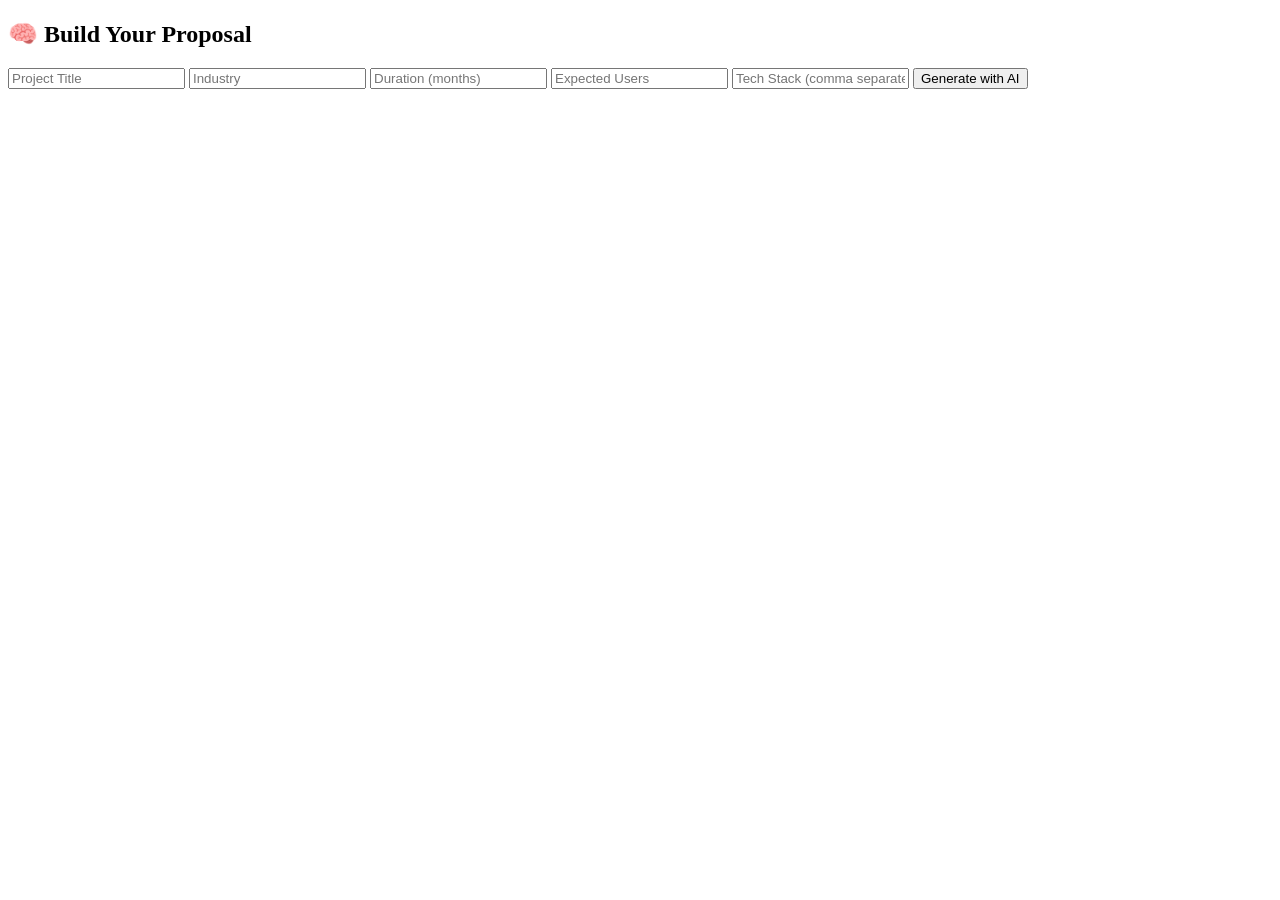
==== create.html @ b64f91d8 "Rename frontend/create.html to create.html" ====
<!DOCTYPE html>
<html>
<head>
  <title>Create Proposal</title>
  <link rel="stylesheet" href="css/style.css">
</head>
<body>

<div class="glass-card">
  <h2>🧠 Build Your Proposal</h2>

  <input id="title" placeholder="Project Title">
  <input id="industry" placeholder="Industry">
  <input id="duration" type="number" placeholder="Duration (months)">
  <input id="users" type="number" placeholder="Expected Users">
  <input id="tech" placeholder="Tech Stack (comma separated)">

<button onclick="generate()">Generate with AI</button>
<div id="loader" class="loader hidden"></div>
</div>

<script src="js/app.js"></script>
</body>
</html>
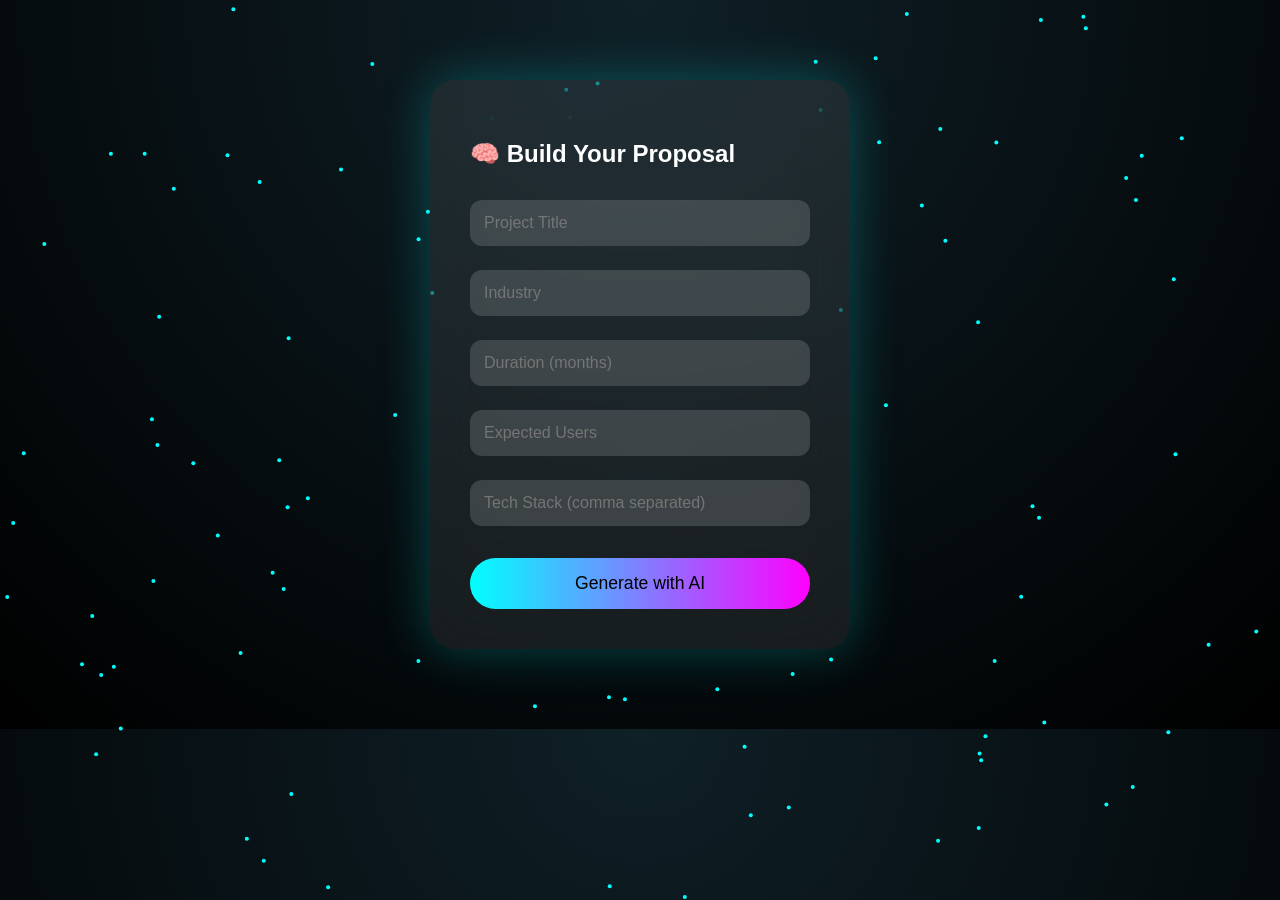
==== commit 9660ff5a: "Update create.html" ====
--- a/create.html
+++ b/create.html
@@ -1,24 +1,54 @@
 <!DOCTYPE html>
-<html>
+<html lang="en">
+
 <head>
+  <meta charset="UTF-8">
+  <meta name="viewport" content="width=device-width, initial-scale=1.0">
+
   <title>Create Proposal</title>
-  <link rel="stylesheet" href="css/style.css">
+
+  <!-- ✅ Correct GitHub Pages CSS Path -->
+  <link rel="stylesheet" href="./style.css">
 </head>
+
 <body>
 
-<div class="glass-card">
-  <h2>🧠 Build Your Proposal</h2>
+  <!-- Neural Background -->
+  <canvas id="network"></canvas>
 
-  <input id="title" placeholder="Project Title">
-  <input id="industry" placeholder="Industry">
-  <input id="duration" type="number" placeholder="Duration (months)">
-  <input id="users" type="number" placeholder="Expected Users">
-  <input id="tech" placeholder="Tech Stack (comma separated)">
+  <div class="glass-card">
 
-<button onclick="generate()">Generate with AI</button>
-<div id="loader" class="loader hidden"></div>
-</div>
+    <h2>🧠 Build Your Proposal</h2>
 
-<script src="js/app.js"></script>
+    <input id="title" placeholder="Project Title" required>
+
+    <input id="industry" placeholder="Industry" required>
+
+    <input id="duration"
+           type="number"
+           placeholder="Duration (months)"
+           required>
+
+    <input id="users"
+           type="number"
+           placeholder="Expected Users"
+           required>
+
+    <input id="tech"
+           placeholder="Tech Stack (comma separated)"
+           required>
+
+    <button onclick="generate()">
+      Generate with AI
+    </button>
+
+    <!-- Loader -->
+    <div id="loader" class="loader hidden"></div>
+
+  </div>
+
+  <!-- ✅ Correct JS Path -->
+  <script src="./app.js"></script>
+
 </body>
 </html>
--- a/style.css
+++ b/style.css
@@ -0,0 +1,180 @@
+* {
+  box-sizing: border-box;
+}
+
+body {
+  margin: 0;
+  font-family: 'Segoe UI', sans-serif;
+  background: radial-gradient(circle at top, #0f2027, #000);
+  color: white;
+  overflow-x: hidden;
+}
+
+.bg-orbs::before,
+.bg-orbs::after {
+  content: "";
+  position: fixed;
+  width: 400px;
+  height: 400px;
+  border-radius: 50%;
+  filter: blur(120px);
+  z-index: -1;
+}
+
+.bg-orbs::before {
+  background: #00ffff;
+  top: -100px;
+  left: -100px;
+}
+
+.bg-orbs::after {
+  background: #ff00ff;
+  bottom: -100px;
+  right: -100px;
+}
+
+.hero {
+  height: 100vh;
+  display: flex;
+  flex-direction: column;
+  justify-content: center;
+  align-items: center;
+  text-align: center;
+}
+
+.glow-text {
+  background: linear-gradient(90deg, #00ffff, #ff00ff);
+  -webkit-background-clip: text;
+  background-clip: text;
+  -webkit-text-fill-color: transparent;
+}
+
+.subtitle {
+  opacity: 0.8;
+  margin-bottom: 40px;
+  font-size: 1.4rem;
+}
+
+.neon-btn {
+  padding: 15px 45px;
+  border-radius: 40px;
+  background: linear-gradient(90deg, #00ffff, #ff00ff);
+  color: black;
+  font-weight: bold;
+  text-decoration: none;
+  box-shadow: 0 0 25px #00ffff;
+  transition: 0.3s;
+}
+
+.neon-btn:hover {
+  transform: scale(1.1);
+  box-shadow: 0 0 60px #ff00ff;
+}
+
+.glass-card {
+  width: 420px;
+  margin: 80px auto;
+  padding: 40px;
+  border-radius: 25px;
+  background: rgba(255,255,255,0.08);
+  backdrop-filter: blur(25px);
+  box-shadow: 0 0 50px rgba(0,255,255,0.25);
+  animation: fadeUp 1.2s ease;
+}
+
+.glass-card.wide {
+  width: 75%;
+}
+
+input {
+  width: 100%;
+  padding: 14px;
+  margin: 12px 0;
+  border-radius: 12px;
+  border: none;
+  background: rgba(255,255,255,0.15);
+  color: white;
+  font-size: 1rem;
+}
+
+button {
+  width: 100%;
+  margin-top: 20px;
+  padding: 15px;
+  border-radius: 30px;
+  border: none;
+  background: linear-gradient(90deg, #00ffff, #ff00ff);
+  font-size: 1.1rem;
+  cursor: pointer;
+  transition: 0.3s;
+}
+
+button:hover {
+  transform: scale(1.05);
+}
+
+h3 {
+  margin-top: 30px;
+  color: #00ffff;
+}
+
+@keyframes pulse {
+  0% { filter: drop-shadow(0 0 15px #00ffff); }
+  50% { filter: drop-shadow(0 0 40px #ff00ff); }
+  100% { filter: drop-shadow(0 0 15px #00ffff); }
+}
+
+@keyframes fadeUp {
+  from { opacity: 0; transform: translateY(60px); }
+  to { opacity: 1; transform: translateY(0); }
+}
+#network {
+  position: fixed;
+  top: 0;
+  left: 0;
+  z-index: -2;
+}
+.loader {
+  margin-top: 20px;
+  width: 50px;
+  height: 50px;
+  border: 5px solid rgba(255,255,255,0.2);
+  border-top: 5px solid #00ffff;
+  border-radius: 50%;
+  animation: spin 1s linear infinite;
+}
+
+.hidden {
+  display: none;
+}
+
+@keyframes spin {
+  100% { transform: rotate(360deg); }
+}
+.cost-grid {
+  display: grid;
+  grid-template-columns: repeat(2, 1fr);
+  gap: 20px;
+  margin-top: 40px;
+}
+
+.cost-card {
+  padding: 25px;
+  border-radius: 20px;
+  background: rgba(255,255,255,0.08);
+  backdrop-filter: blur(20px);
+  text-align: center;
+  font-size: 1.2rem;
+  box-shadow: 0 0 30px rgba(0,255,255,0.3);
+  transition: 0.3s;
+}
+
+.cost-card:hover {
+  transform: translateY(-8px);
+}
+
+.total {
+  background: linear-gradient(90deg,#00ffff,#ff00ff);
+  color: black;
+  font-weight: bold;
+}
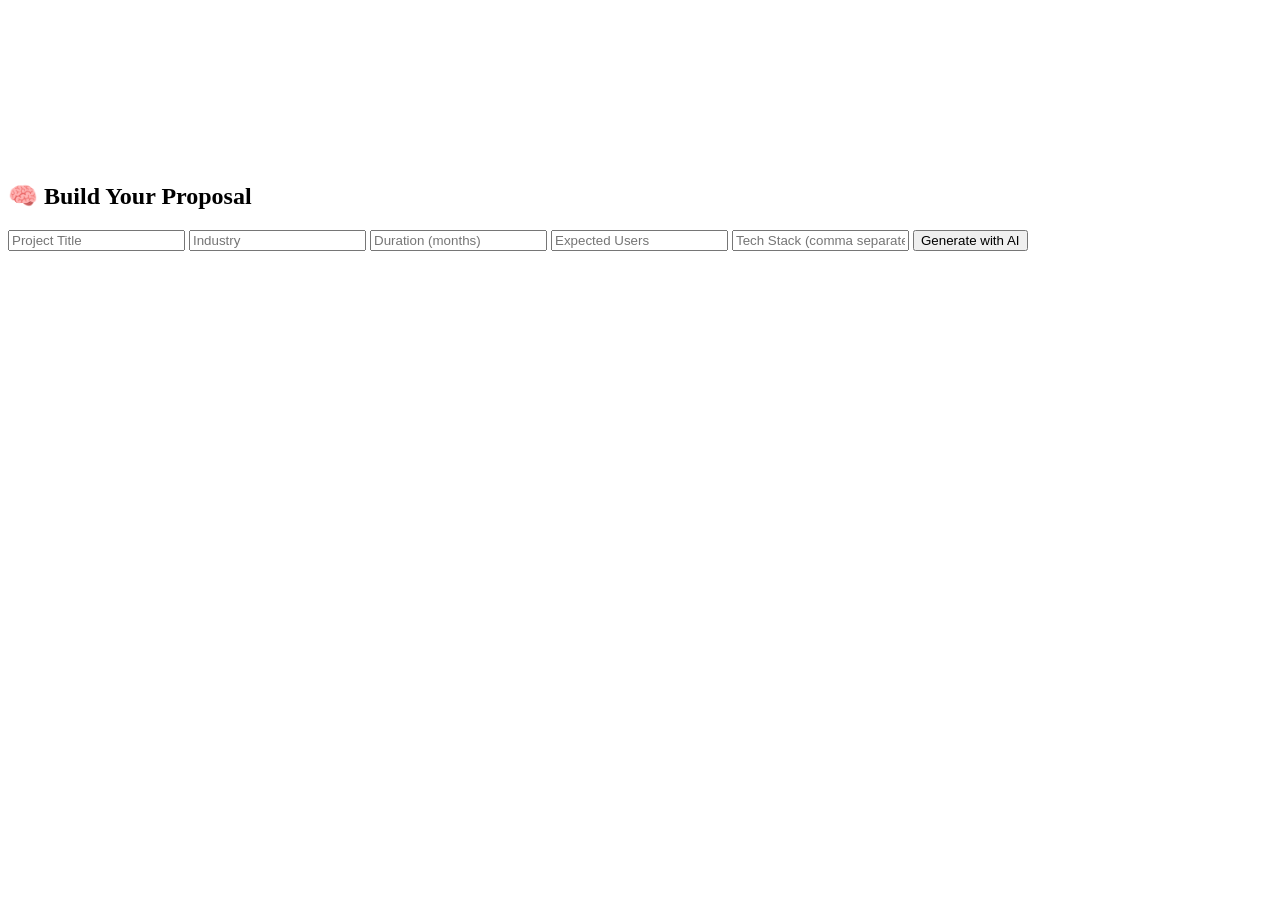
==== commit 5c18e4a6: "Update CSS and JS paths for GitHub Pages" ====
--- a/create.html
+++ b/create.html
@@ -7,8 +7,8 @@
 
   <title>Create Proposal</title>
 
-  <!-- ✅ Correct GitHub Pages CSS Path -->
-  <link rel="stylesheet" href="./style.css">
+  <!-- ✅ GitHub Pages SAFE PATH -->
+  <link rel="stylesheet" href="/proposal_generator/style.css">
 </head>
 
 <body>
@@ -47,8 +47,8 @@
 
   </div>
 
-  <!-- ✅ Correct JS Path -->
-  <script src="./app.js"></script>
+  <!-- ✅ GitHub Pages SAFE PATH -->
+  <script src="/proposal_generator/app.js"></script>
 
 </body>
 </html>
